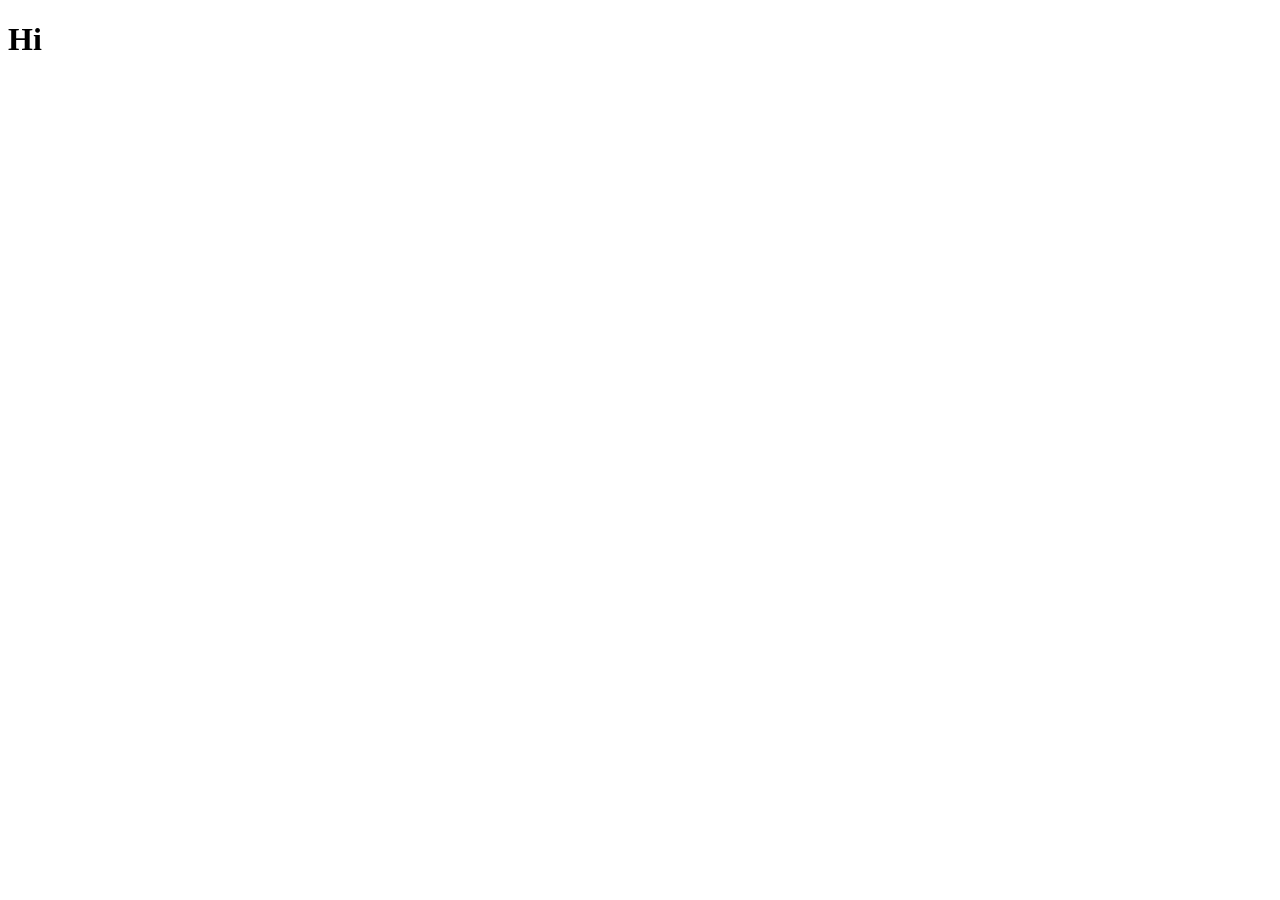
==== index.html @ a9ecbef4 "added index.html" ====
<!doctype html>
<html lang="en">
  <head>
    <meta charset="UTF-8" />
    <meta name="viewport" content="width=device-width, initial-scale=1.0" />
    <title>Document</title>
  </head>
  <body>
    <h1>Hi</h1>
  </body>
</html>
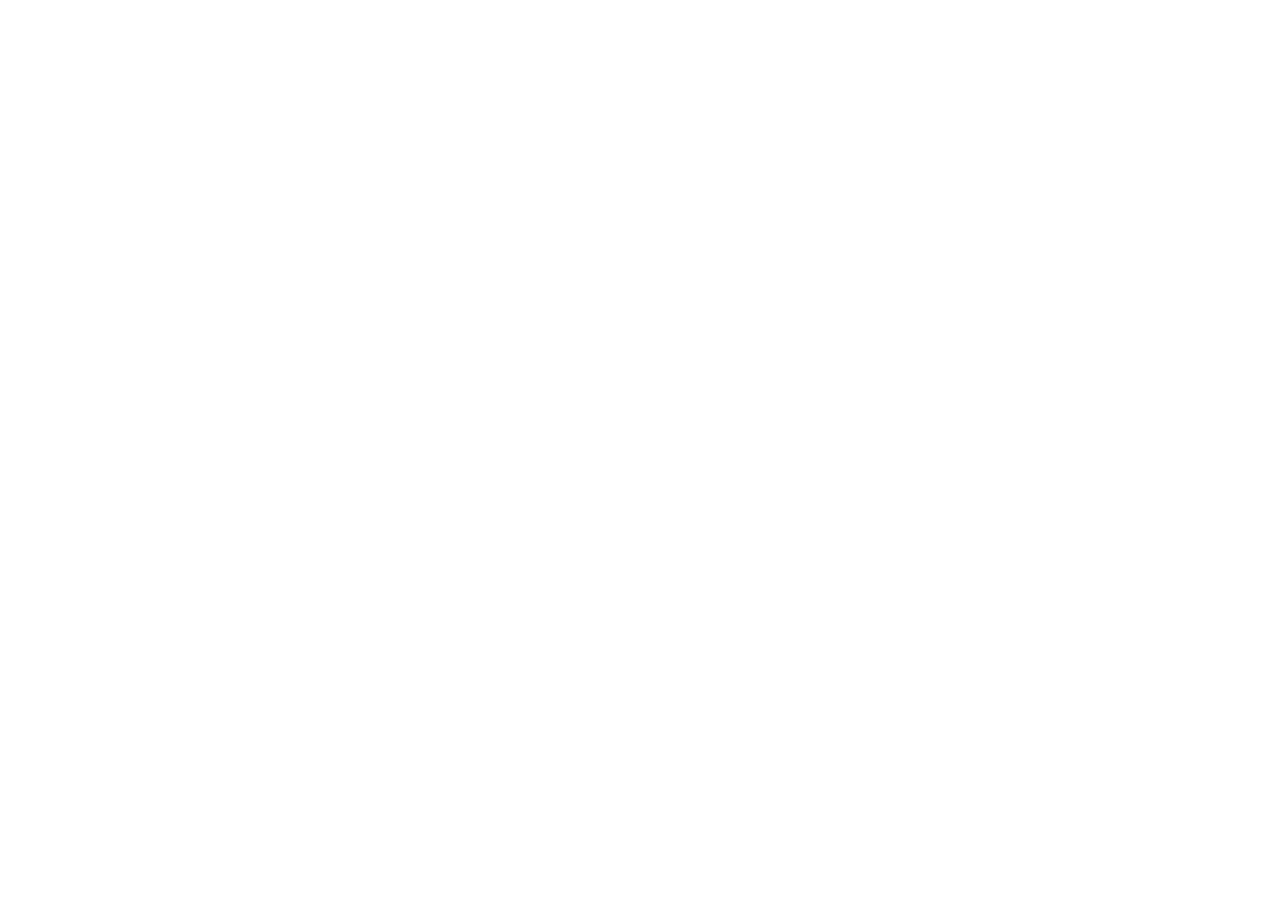
==== commit 27516dc2: "Add files via upload" ====
--- a/index.html
+++ b/index.html
@@ -1,11 +1,9 @@
-<!doctype html>
-<html lang="en">
-  <head>
-    <meta charset="UTF-8" />
-    <meta name="viewport" content="width=device-width, initial-scale=1.0" />
-    <title>Document</title>
-  </head>
-  <body>
-    <h1>Hi</h1>
-  </body>
-</html>
+<!doctype html>
+<html lang="en">
+  <head>
+    <meta charset="UTF-8" />
+    <meta name="viewport" content="width=device-width, initial-scale=1.0" />
+    <title>Document</title>
+  </head>
+  <body></body>
+</html>
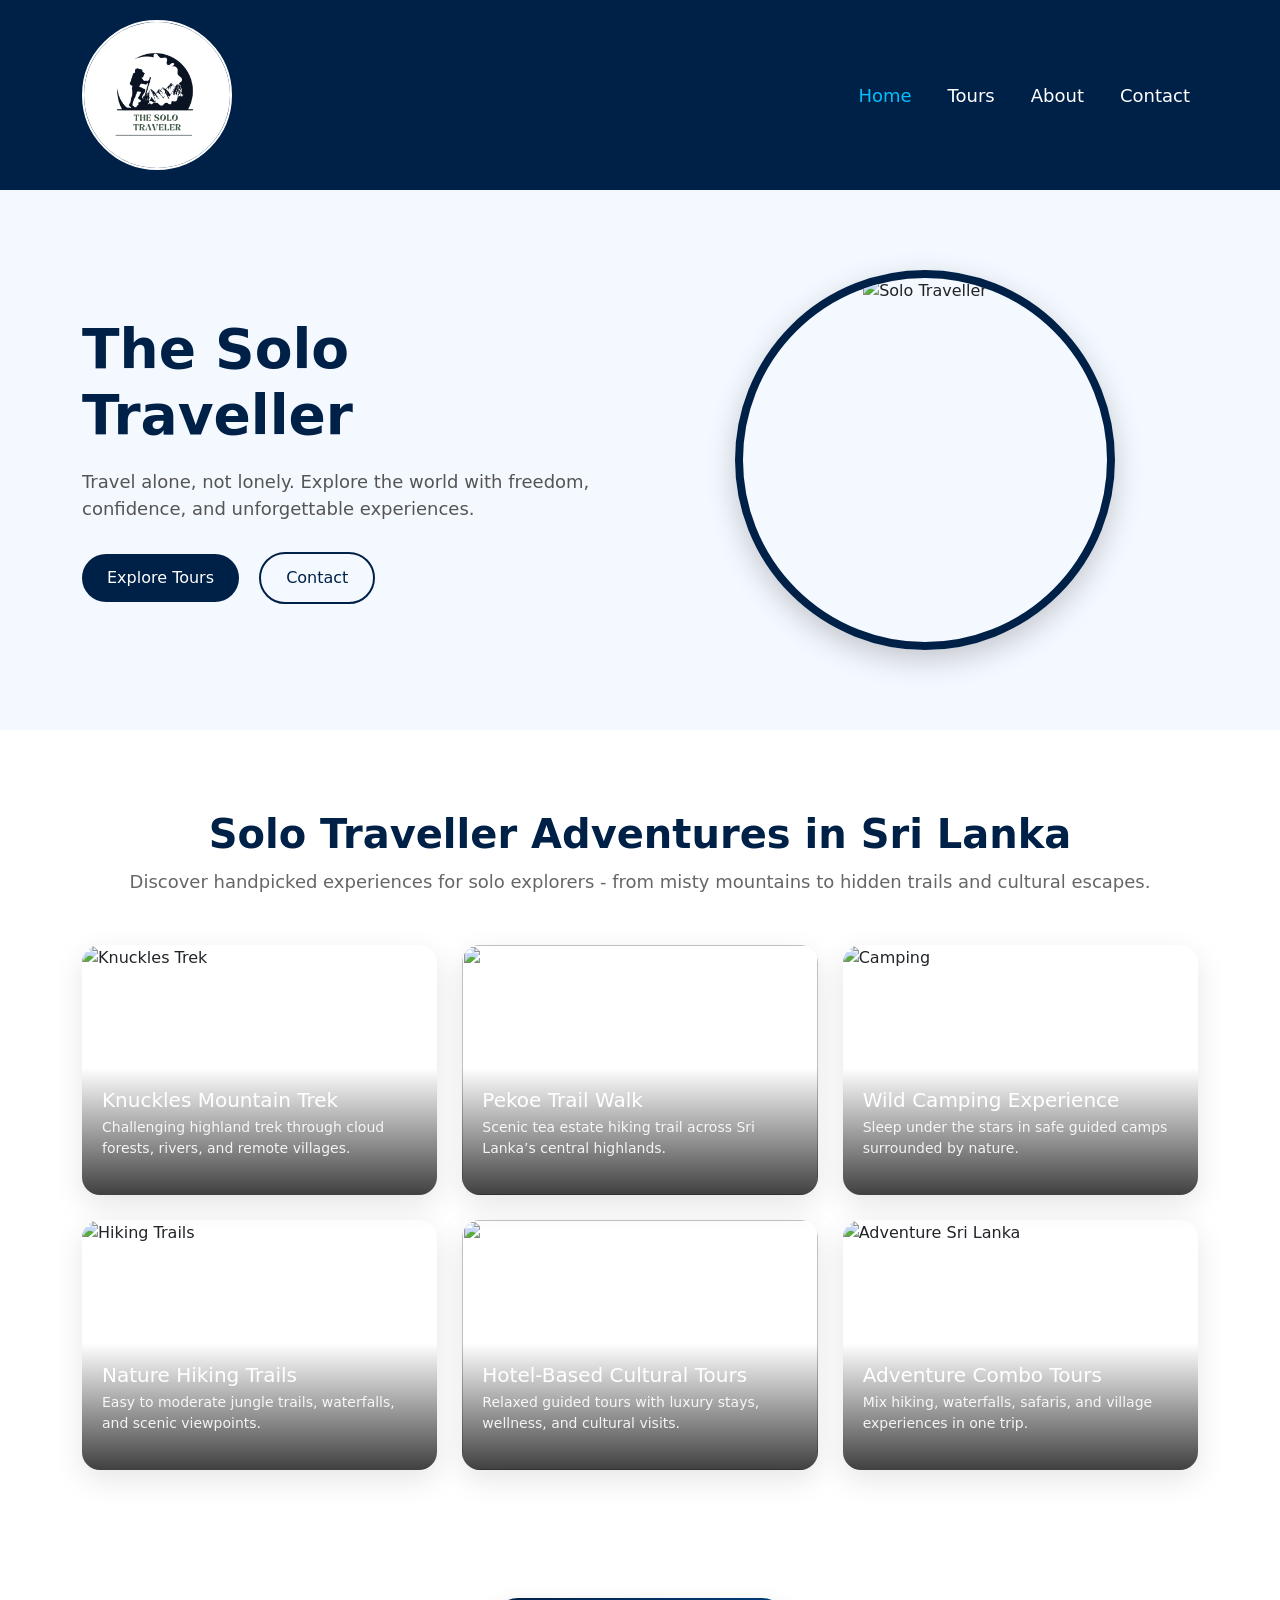
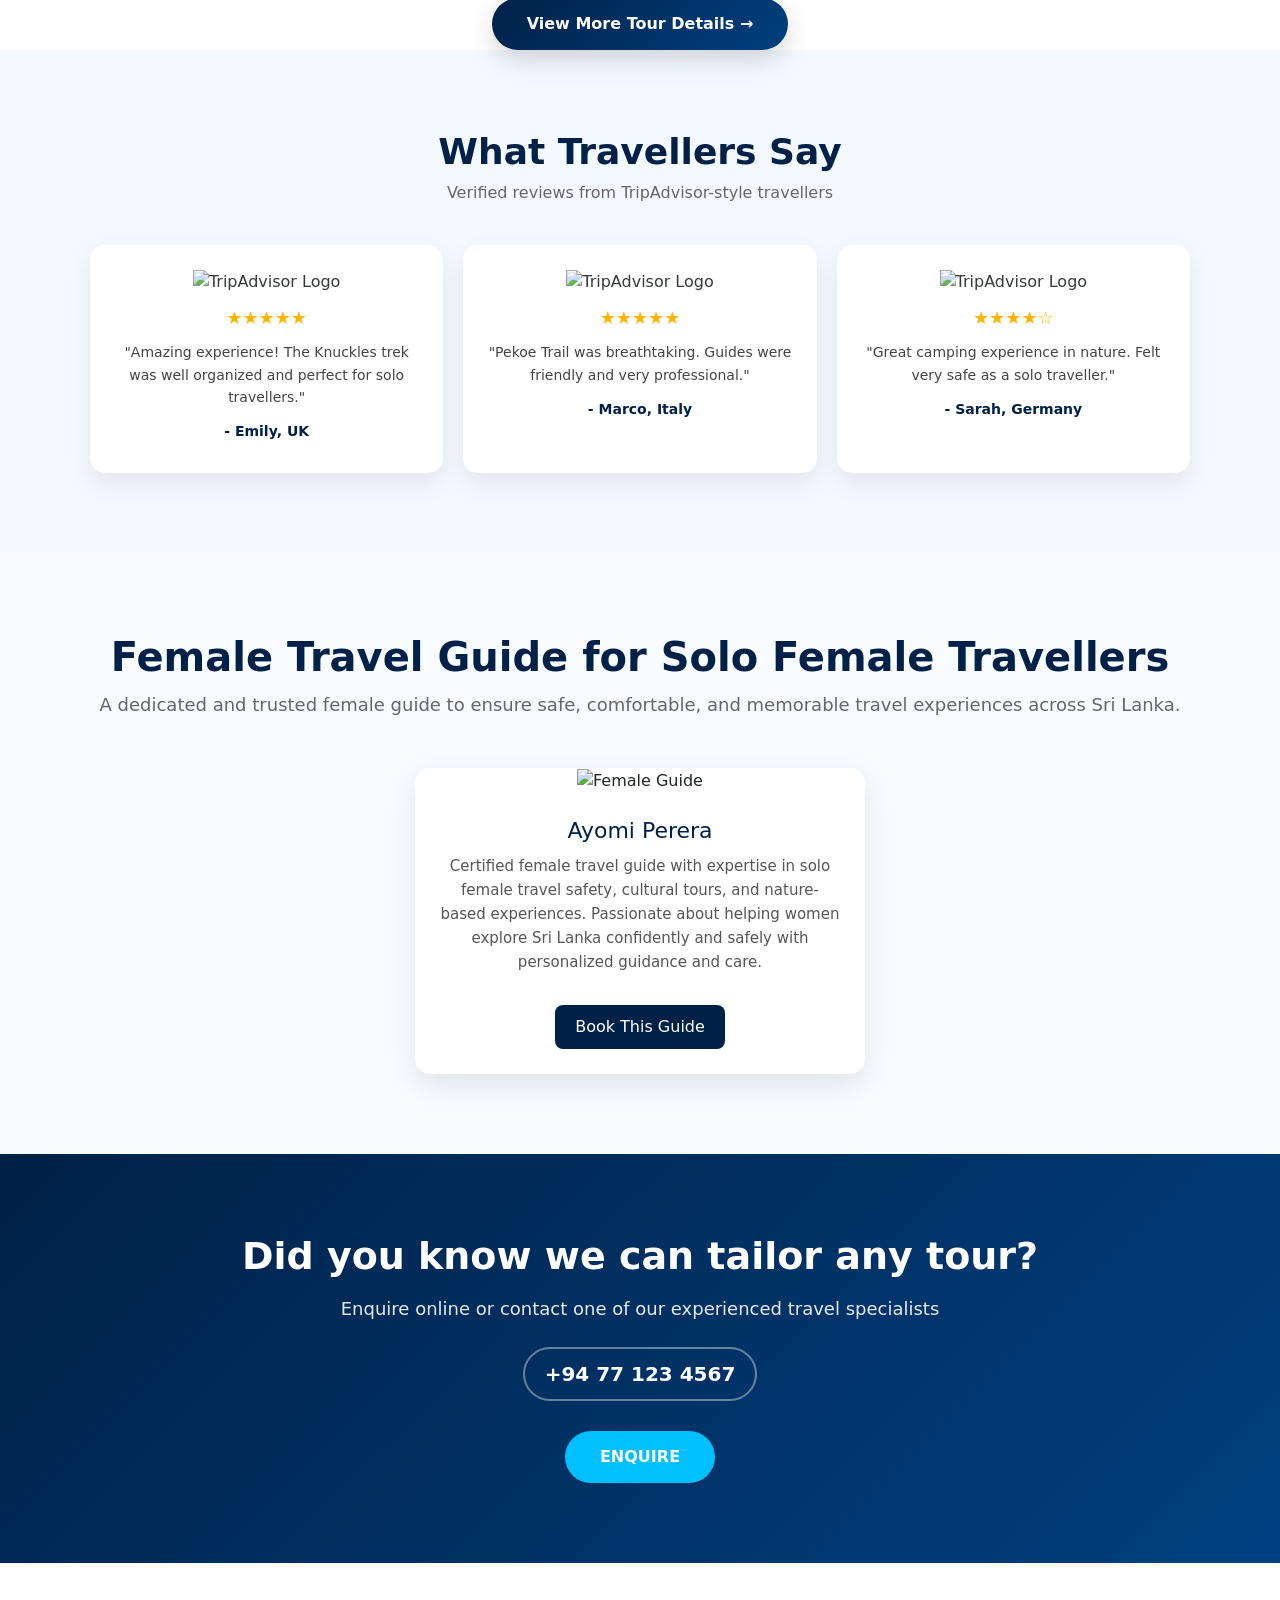
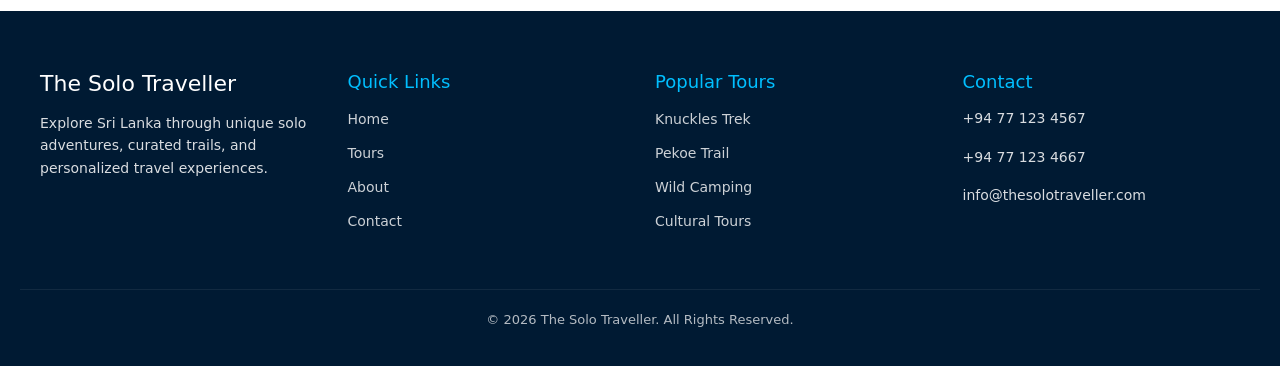
==== commit ec2d37b4: "Update index.html" ====
--- a/index.html
+++ b/index.html
@@ -1,9 +1,316 @@
 <!doctype html>
 <html lang="en">
   <head>
-    <meta charset="UTF-8" />
-    <meta name="viewport" content="width=device-width, initial-scale=1.0" />
-    <title>Document</title>
+    <meta charset="utf-8" />
+    <meta name="viewport" content="width=device-width, initial-scale=1" />
+    <title>Home</title>
+    <link
+      href="https://cdn.jsdelivr.net/npm/bootstrap@5.3.8/dist/css/bootstrap.min.css"
+      rel="stylesheet"
+      integrity="sha384-sRIl4kxILFvY47J16cr9ZwB07vP4J8+LH7qKQnuqkuIAvNWLzeN8tE5YBujZqJLB"
+      crossorigin="anonymous"
+    />
+    <link rel="stylesheet" href="home.css" />
   </head>
-  <body></body>
+  <body>
+    <!-- Navbar -->
+    <nav class="navbar navbar-expand-lg custom-navbar">
+      <div class="container">
+        <!-- Logo Image -->
+        <a class="navbar-brand" href="index.html">
+          <img src="The Solo.png" alt="Logo" class="logo-img" />
+        </a>
+
+        <!-- Mobile Toggle Button -->
+        <button
+          class="navbar-toggler bg-light"
+          type="button"
+          data-bs-toggle="collapse"
+          data-bs-target="#navbarNav"
+        >
+          <span class="navbar-toggler-icon"></span>
+        </button>
+
+        <!-- Navbar Links -->
+        <div
+          class="collapse navbar-collapse justify-content-end"
+          id="navbarNav"
+        >
+          <ul class="navbar-nav">
+            <li class="nav-item">
+              <a class="nav-link active" href="index.html">Home</a>
+            </li>
+
+            <li class="nav-item">
+              <a class="nav-link" href="tours.html">Tours</a>
+            </li>
+
+            <li class="nav-item">
+              <a class="nav-link" href="about.html">About</a>
+            </li>
+
+            <li class="nav-item">
+              <a class="nav-link" href="contact.html">Contact</a>
+            </li>
+          </ul>
+        </div>
+      </div>
+    </nav>
+
+    <!-- HERO SECTION -->
+    <section class="hero-section">
+      <div class="container">
+        <div class="row align-items-center">
+          <!-- LEFT CONTENT -->
+          <div class="col-lg-6 hero-text">
+            <h1>The Solo Traveller</h1>
+            <p>
+              Travel alone, not lonely. Explore the world with freedom,
+              confidence, and unforgettable experiences.
+            </p>
+
+            <div class="hero-buttons">
+              <a href="tours.html" class="btn btn-primary">Explore Tours</a>
+              <a href="contact.html" class="btn btn-outline-primary">Contact</a>
+            </div>
+          </div>
+
+          <!-- RIGHT IMAGE -->
+          <div class="col-lg-6 text-center">
+            <div class="image-circle">
+              <img
+                src="https://images.pexels.com/photos/4437974/pexels-photo-4437974.jpeg"
+                alt="Solo Traveller"
+              />
+            </div>
+          </div>
+        </div>
+      </div>
+    </section>
+
+    <!-- Tours Section -->
+    <section class="tours-section">
+    <div class="container">
+        <h2 class="section-title">Solo Traveller Adventures in Sri Lanka</h2>
+        <p class="section-subtitle">
+            Discover handpicked experiences for solo explorers - from misty mountains to hidden trails and cultural escapes.
+        </p>
+
+        <div class="tours-grid">
+
+            <!-- Knuckles -->
+            <div class="tour-card">
+                <img src="https://images.pexels.com/photos/33617911/pexels-photo-33617911.jpeg" alt="Knuckles Trek">
+                <div class="tour-content">
+                    <h3>Knuckles Mountain Trek</h3>
+                    <p>Challenging highland trek through cloud forests, rivers, and remote villages.</p>
+                </div>
+            </div>
+
+            <!-- Pekoe Trail -->
+            <div class="tour-card">
+                <img src="https://images.pexels.com/photos/9803098/pexels-photo-9803098.jpeg"Pekoe Trail">
+                <div class="tour-content">
+                    <h3>Pekoe Trail Walk</h3>
+                    <p>Scenic tea estate hiking trail across Sri Lanka’s central highlands.</p>
+                </div>
+            </div>
+
+            <!-- Camping -->
+            <div class="tour-card">
+                <img src="https://images.pexels.com/photos/14025077/pexels-photo-14025077.jpeg" alt="Camping">
+                <div class="tour-content">
+                    <h3>Wild Camping Experience</h3>
+                    <p>Sleep under the stars in safe guided camps surrounded by nature.</p>
+                </div>
+            </div>
+
+            <!-- Hiking Trails -->
+            <div class="tour-card">
+                <img src="https://images.pexels.com/photos/12217366/pexels-photo-12217366.jpeg" alt="Hiking Trails">
+                <div class="tour-content">
+                    <h3>Nature Hiking Trails</h3>
+                    <p>Easy to moderate jungle trails, waterfalls, and scenic viewpoints.</p>
+                </div>
+            </div>
+
+            <!-- Hotel Based Tours -->
+            <div class="tour-card">
+                <img src="https://images.pexels.com/photos/29813522/pexels-photo-29813522.jpeg"Hotel Tours">
+                <div class="tour-content">
+                    <h3>Hotel-Based Cultural Tours</h3>
+                    <p>Relaxed guided tours with luxury stays, wellness, and cultural visits.</p>
+                </div>
+            </div>
+
+            <!-- Adventure Mix -->
+            <div class="tour-card">
+                <img src="https://images.pexels.com/photos/4555341/pexels-photo-4555341.jpeg" alt="Adventure Sri Lanka">
+                <div class="tour-content">
+                    <h3>Adventure Combo Tours</h3>
+                    <p>Mix hiking, waterfalls, safaris, and village experiences in one trip.</p>
+                </div>
+            </div>
+
+        </div>
+    </div>
+</section>
+
+<!-- VIEW MORE BUTTON -->
+<div class="text-center mt-5">
+  <a href="tours.html" class="view-more-btn">
+    View More Tour Details →
+  </a>
+</div>
+
+<section class="reviews-section">
+    <div class="container">
+
+        <h2>What Travellers Say</h2>
+        <p class="subtitle">Verified reviews from TripAdvisor-style travellers</p>
+
+        <div class="reviews-grid">
+
+            <div class="review-card">
+                <img class="ta-logo" src="https://images.seeklogo.com/logo-png/36/1/tripadvisor-logo-png_seeklogo-368343.png" alt="TripAdvisor Logo">
+                <div class="stars">★★★★★</div>
+                <p>"Amazing experience! The Knuckles trek was well organized and perfect for solo travellers."</p>
+                <h4>- Emily, UK</h4>
+            </div>
+
+            <div class="review-card">
+                <img class="ta-logo" src="https://images.seeklogo.com/logo-png/36/1/tripadvisor-logo-png_seeklogo-368343.png" alt="TripAdvisor Logo">
+                <div class="stars">★★★★★</div>
+                <p>"Pekoe Trail was breathtaking. Guides were friendly and very professional."</p>
+                <h4>- Marco, Italy</h4>
+            </div>
+
+            <div class="review-card">
+                <img class="ta-logo" src="https://images.seeklogo.com/logo-png/36/1/tripadvisor-logo-png_seeklogo-368343.png" alt="TripAdvisor Logo">
+                <div class="stars">★★★★☆</div>
+                <p>"Great camping experience in nature. Felt very safe as a solo traveller."</p>
+                <h4>- Sarah, Germany</h4>
+            </div>
+
+        </div>
+    </div>
+</section>
+
+<!-- FEMALE TRAVEL GUIDE SECTION -->
+<section class="female-guide-section">
+    <div class="container">
+
+        <h2 class="section-title">Female Travel Guide for Solo Female Travellers</h2>
+        <p class="section-subtitle">
+            A dedicated and trusted female guide to ensure safe, comfortable, and memorable travel experiences across Sri Lanka.
+        </p>
+
+        <div class="guide-single">
+
+            <div class="guide-card">
+                <img src="https://images.pexels.com/photos/7648312/pexels-photo-7648312.jpeg" alt="Female Guide">
+
+                <div class="guide-content">
+                    <h3>Ayomi Perera</h3>
+                    <p>
+                        Certified female travel guide with expertise in solo female travel safety, cultural tours, and nature-based experiences.
+                        Passionate about helping women explore Sri Lanka confidently and safely with personalized guidance and care.
+                    </p>
+
+                    <a href="contact.html" class="guide-btn">Book This Guide</a>
+                </div>
+
+            </div>
+
+        </div>
+
+    </div>
+</section>
+
+<!-- Review Section -->
+<section class="cta-section">
+    <div class="cta-container">
+        <h2>Did you know we can tailor any tour?</h2>
+        <p>Enquire online or contact one of our experienced travel specialists</p>
+
+        <div class="cta-contact">
+            <span class="phone">+94 77 123 4567</span>
+        </div>
+
+        <a href="contact.html" class="cta-button">ENQUIRE</a>
+    </div>
+</section>
+
+<br>
+<br>
+
+<!-- Footer -->
+
+<footer class="footer">
+    <div class="footer-container">
+
+        <!-- Brand -->
+        <div class="footer-box">
+            <h3>The Solo Traveller</h3>
+            <p>Explore Sri Lanka through unique solo adventures, curated trails, and personalized travel experiences.</p>
+        </div>
+
+        <!-- Quick Links -->
+        <div class="footer-box">
+            <h4>Quick Links</h4>
+            <ul>
+                <li><a href="index.html">Home</a></li>
+                <li><a href="tours.html">Tours</a></li>
+                <li><a href="about.html">About</a></li>
+                <li><a href="contact.html">Contact</a></li>
+            </ul>
+        </div>
+
+        <!-- Tours -->
+        <div class="footer-box">
+            <h4>Popular Tours</h4>
+            <ul>
+                <li><a href="tours.html">Knuckles Trek</a></li>
+                <li><a href="tours.html">Pekoe Trail</a></li>
+                <li><a href="tours.html">Wild Camping</a></li>
+                <li><a href="tours.html">Cultural Tours</a></li>
+            </ul>
+        </div>
+
+        <!-- Contact -->
+        <div class="footer-box">
+            <h4>Contact</h4>
+            <p> +94 77 123 4567</p>
+            <p> +94 77 123 4667</p>
+            <p> info@thesolotraveller.com</p>
+        </div>
+
+    </div>
+
+    <div class="footer-bottom">
+        <p>© 2026 The Solo Traveller. All Rights Reserved.</p>
+    </div>
+</footer>
+
+    <script
+      src="https://cdn.jsdelivr.net/npm/bootstrap@5.3.8/dist/js/bootstrap.bundle.min.js"
+      integrity="sha384-FKyoEForCGlyvwx9Hj09JcYn3nv7wiPVlz7YYwJrWVcXK/BmnVDxM+D2scQbITxI"
+      crossorigin="anonymous"
+    ></script>
+
+    <script>
+</script>
+
+<link rel="stylesheet" href="home.js">
+  </body>
 </html>
+<script
+  src="https://cdn.jsdelivr.net/npm/@popperjs/core@2.11.8/dist/umd/popper.min.js"
+  integrity="sha384-I7E8VVD/ismYTF4hNIPjVp/Zjvgyol6VFvRkX/vR+Vc4jQkC+hVqc2pM8ODewa9r"
+  crossorigin="anonymous"
+></script>
+<script
+  src="https://cdn.jsdelivr.net/npm/bootstrap@5.3.8/dist/js/bootstrap.min.js"
+  integrity="sha384-G/EV+4j2dNv+tEPo3++6LCgdCROaejBqfUeNjuKAiuXbjrxilcCdDz6ZAVfHWe1Y"
+  crossorigin="anonymous"
+></script>
--- a/home.css
+++ b/home.css
@@ -0,0 +1,699 @@
+/* Navbar Background */
+.custom-navbar {
+  background-color: #002147; /* Dark Blue */
+  padding: 15px 0;
+}
+
+/* Logo Image */
+.logo-img {
+  width: 150px;
+  height: 150px;
+  border-radius: 50%; /* Makes image round */
+  object-fit: cover; /* Prevents stretching */
+  border: 2px solid white;
+}
+
+/* Navbar Links */
+.navbar-nav .nav-link {
+  color: white;
+  font-size: 18px;
+  font-weight: 500;
+  margin-left: 20px;
+  transition: 0.3s;
+}
+
+/* Hover Effect */
+.navbar-nav .nav-link:hover {
+  color: #00bfff;
+}
+
+/* Active Link */
+.navbar-nav .nav-link.active {
+  color: #00bfff;
+}
+
+/* HERO SECTION */
+.hero-section {
+  padding: 80px 0;
+  background: #f4f8ff;
+}
+
+/* TEXT */
+.hero-text h1 {
+  font-size: 55px;
+  font-weight: 800;
+  color: #002147;
+}
+
+.hero-text p {
+  font-size: 18px;
+  color: #555;
+  margin-top: 20px;
+  margin-bottom: 30px;
+}
+
+/* BUTTONS */
+.hero-buttons .btn {
+  margin-right: 15px;
+  padding: 12px 25px;
+  border-radius: 30px;
+  font-size: 16px;
+}
+
+/* PRIMARY BUTTON */
+.btn-primary {
+  background-color: #002147;
+  border: none;
+}
+
+.btn-primary:hover {
+  background-color: #004080;
+}
+
+/* OUTLINE BUTTON */
+.btn-outline-primary {
+  border: 2px solid #002147;
+  color: #002147;
+}
+
+.btn-outline-primary:hover {
+  background-color: #002147;
+  color: white;
+}
+
+/* CIRCULAR IMAGE */
+.image-circle {
+  width: 380px;
+  height: 380px;
+  margin: auto;
+  border-radius: 50%;
+  overflow: hidden;
+  border: 8px solid #002147;
+  animation: float 4s ease-in-out infinite;
+  box-shadow: 0 10px 30px rgba(0, 0, 0, 0.2);
+}
+
+.image-circle img {
+  width: 100%;
+  height: 100%;
+  object-fit: cover;
+}
+
+/* RESPONSIVE */
+@media (max-width: 768px) {
+  .hero-text {
+    text-align: center;
+    margin-bottom: 30px;
+  }
+
+  .hero-text h1 {
+    font-size: 38px;
+  }
+
+  .image-circle {
+    width: 280px;
+    height: 280px;
+  }
+}
+
+/* SECTION */
+.tours-section {
+  padding: 80px 0;
+  background: #ffffff;
+}
+
+/* TITLE */
+.section-title {
+  text-align: center;
+  font-size: 40px;
+  font-weight: 800;
+  color: #002147;
+}
+
+.section-subtitle {
+  text-align: center;
+  font-size: 18px;
+  color: #666;
+  margin-top: 10px;
+  margin-bottom: 50px;
+}
+
+/* GRID */
+.tours-grid {
+  display: grid;
+  grid-template-columns: repeat(auto-fit, minmax(280px, 1fr));
+  gap: 25px;
+}
+
+/* CARD */
+.tour-card {
+  position: relative;
+  border-radius: 18px;
+  overflow: hidden;
+  box-shadow: 0 10px 30px rgba(0, 0, 0, 0.1);
+  cursor: pointer;
+  transition:
+    transform 0.4s ease,
+    box-shadow 0.4s ease;
+}
+
+/* IMAGE */
+.tour-card img {
+  width: 100%;
+  height: 250px;
+  object-fit: cover;
+  transition: transform 0.6s ease;
+}
+
+/* HOVER EFFECT */
+.tour-card:hover {
+  transform: translateY(-10px);
+  box-shadow: 0 20px 45px rgba(0, 0, 0, 0.2);
+}
+
+.tour-card:hover img {
+  transform: scale(1.1);
+}
+
+/* TEXT OVERLAY */
+.tour-content {
+  position: absolute;
+  bottom: 0;
+  width: 100%;
+  padding: 20px;
+  background: linear-gradient(to top, rgba(0, 0, 0, 0.75), transparent);
+  color: white;
+}
+
+.tour-content h3 {
+  font-size: 20px;
+  margin-bottom: 5px;
+}
+
+.tour-content p {
+  font-size: 14px;
+  opacity: 0.9;
+}
+
+/* RESPONSIVE */
+@media (max-width: 768px) {
+  .section-title {
+    font-size: 30px;
+  }
+
+  .tour-card img {
+    height: 220px;
+  }
+}
+
+/* CTA SECTION */
+.cta-section {
+  padding: 80px 20px;
+  background: linear-gradient(135deg, #002147, #004080);
+  color: white;
+  text-align: center;
+}
+
+/* CONTAINER */
+.cta-container {
+  max-width: 800px;
+  margin: auto;
+}
+
+/* TITLE */
+.cta-section h2 {
+  font-size: 38px;
+  font-weight: 800;
+  margin-bottom: 15px;
+}
+
+/* TEXT */
+.cta-section p {
+  font-size: 18px;
+  opacity: 0.9;
+  margin-bottom: 25px;
+}
+
+/* PHONE */
+.cta-contact .phone {
+  display: inline-block;
+  font-size: 20px;
+  font-weight: 600;
+  margin-bottom: 30px;
+  padding: 10px 20px;
+  border: 2px solid rgba(255, 255, 255, 0.4);
+  border-radius: 30px;
+}
+
+/* BUTTON */
+.cta-button {
+  display: inline-block;
+  padding: 14px 35px;
+  background: #00bfff;
+  color: white;
+  font-size: 16px;
+  font-weight: 600;
+  border-radius: 30px;
+  text-decoration: none;
+  transition: 0.3s ease;
+}
+
+/* HOVER EFFECT */
+.cta-button:hover {
+  background: white;
+  color: #002147;
+  transform: translateY(-3px);
+}
+
+/* RESPONSIVE */
+@media (max-width: 768px) {
+  .cta-section h2 {
+    font-size: 28px;
+  }
+
+  .cta-section p {
+    font-size: 16px;
+  }
+}
+
+/* FOOTER */
+.footer {
+  background: #001a33;
+  color: white;
+  padding: 60px 20px 20px;
+}
+
+/* CONTAINER */
+.footer-container {
+  display: grid;
+  grid-template-columns: repeat(auto-fit, minmax(220px, 1fr));
+  gap: 30px;
+  max-width: 1200px;
+  margin: auto;
+}
+
+/* BOX */
+.footer-box h3 {
+  font-size: 22px;
+  margin-bottom: 15px;
+}
+
+.footer-box h4 {
+  font-size: 18px;
+  margin-bottom: 15px;
+  color: #00bfff;
+}
+
+.footer-box p {
+  font-size: 14px;
+  opacity: 0.85;
+  line-height: 1.6;
+}
+
+/* LINKS */
+.footer-box ul {
+  list-style: none;
+  padding: 0;
+}
+
+.footer-box ul li {
+  margin-bottom: 10px;
+}
+
+.footer-box ul li a {
+  color: white;
+  text-decoration: none;
+  font-size: 14px;
+  opacity: 0.8;
+  transition: 0.3s;
+}
+
+.footer-box ul li a:hover {
+  color: #00bfff;
+  opacity: 1;
+}
+
+/* BOTTOM */
+.footer-bottom {
+  text-align: center;
+  margin-top: 40px;
+  padding-top: 20px;
+  border-top: 1px solid rgba(255, 255, 255, 0.1);
+  font-size: 13px;
+  opacity: 0.7;
+}
+
+/* RESPONSIVE */
+@media (max-width: 768px) {
+  .footer-container {
+    text-align: center;
+  }
+}
+
+/* REVIEWS SECTION */
+.reviews-section {
+  padding: 80px 20px;
+  background: #f4f8ff;
+  text-align: center;
+}
+
+/* TITLE */
+.reviews-section h2 {
+  font-size: 36px;
+  font-weight: 800;
+  color: #002147;
+}
+
+.subtitle {
+  font-size: 16px;
+  color: #666;
+  margin-bottom: 40px;
+}
+
+/* GRID */
+.reviews-grid {
+  display: grid;
+  grid-template-columns: repeat(auto-fit, minmax(260px, 1fr));
+  gap: 20px;
+  max-width: 1100px;
+  margin: auto;
+}
+
+/* CARD */
+.review-card {
+  background: white;
+  padding: 25px;
+  border-radius: 15px;
+  box-shadow: 0 10px 25px rgba(0, 0, 0, 0.08);
+  transition: 0.3s ease;
+}
+
+.review-card:hover {
+  transform: translateY(-8px);
+}
+
+/* TRIPADVISOR LOGO */
+.ta-logo {
+  width: 120px;
+  height: auto;
+  margin-bottom: 10px;
+  opacity: 0.9;
+}
+
+/* STARS */
+.stars {
+  color: #ffb400;
+  font-size: 18px;
+  margin-bottom: 10px;
+}
+
+/* TEXT */
+.review-card p {
+  font-size: 14px;
+  color: #444;
+  margin-bottom: 15px;
+  line-height: 1.6;
+}
+
+/* NAME */
+.review-card h4 {
+  font-size: 14px;
+  color: #002147;
+  font-weight: 600;
+}
+
+/* SCROLL ANIMATION STYLE*/
+
+.hidden {
+  opacity: 0;
+  transform: translateY(60px);
+  transition: all 0.8s ease;
+}
+
+/* Visible state */
+.show {
+  opacity: 1;
+  transform: translateY(0);
+}
+
+/* Smooth hover upgrade */
+.tour-card,
+.review-card {
+  transition:
+    transform 0.6s ease,
+    box-shadow 0.6s ease;
+}
+
+.image-circle {
+  transition: all 0.5s ease;
+}
+
+.image-circle:hover {
+  transform: translateY(-10px) scale(1.05);
+  box-shadow: 0 25px 50px rgba(0, 191, 255, 0.3);
+  border: 6px solid #00bfff;
+}
+
+/* BUTTON MICRO INTERACTION */
+.btn,
+.cta-button {
+  transition:
+    transform 0.2s ease,
+    box-shadow 0.3s ease;
+}
+
+.btn:hover,
+.cta-button:hover {
+  transform: translateY(-3px);
+  box-shadow: 0 10px 25px rgba(0, 0, 0, 0.2);
+}
+
+/* SMOOTH PAGE SCROLL */
+html {
+  scroll-behavior: smooth;
+}
+
+/* VIEW MORE BUTTON */
+.view-more-btn {
+  display: inline-block;
+  padding: 14px 35px;
+  background: linear-gradient(135deg, #002147, #004080);
+  color: white;
+  border-radius: 30px;
+  font-size: 16px;
+  text-decoration: none;
+  font-weight: 600;
+  transition: all 0.3s ease;
+  box-shadow: 0 10px 25px rgba(0, 0, 0, 0.15);
+}
+
+/* HOVER EFFECT */
+.view-more-btn:hover {
+  transform: translateY(-4px);
+  box-shadow: 0 15px 35px rgba(0, 0, 0, 0.25);
+  color: white;
+}
+
+/* CLICK EFFECT */
+.view-more-btn:active {
+  transform: scale(0.97);
+}
+
+.view-more-btn {
+  opacity: 0;
+  transform: translateY(30px);
+  animation: fadeUp 1s ease forwards;
+  animation-delay: 0.5s;
+}
+
+@keyframes fadeUp {
+  to {
+    opacity: 1;
+    transform: translateY(0);
+  }
+}
+
+/* PAGE LOAD ANIMATION */
+body {
+  opacity: 0;
+  animation: pageLoad 1.2s ease forwards;
+}
+
+@keyframes pageLoad {
+  from {
+    opacity: 0;
+    transform: translateY(20px);
+  }
+
+  to {
+    opacity: 1;
+    transform: translateY(0);
+  }
+}
+
+/* HERO TEXT ANIMATION */
+.hero-text {
+  opacity: 0;
+  transform: translateX(-50px);
+  animation: slideLeft 1.2s ease forwards;
+  animation-delay: 0.3s;
+}
+
+@keyframes slideLeft {
+  from {
+    opacity: 0;
+    transform: translateX(-50px);
+  }
+
+  to {
+    opacity: 1;
+    transform: translateX(0);
+  }
+}
+
+/* HERO IMAGE ANIMATION */
+.image-circle {
+  opacity: 0;
+  transform: scale(0.8);
+  animation: zoomIn 1.2s ease forwards;
+  animation-delay: 0.5s;
+}
+
+@keyframes zoomIn {
+  from {
+    opacity: 0;
+    transform: scale(0.8);
+  }
+
+  to {
+    opacity: 1;
+    transform: scale(1);
+  }
+}
+
+/* TOUR CARDS ANIMATION */
+.tour-card {
+  opacity: 0;
+  transform: translateY(40px);
+  animation: fadeUp 1s ease forwards;
+}
+
+.tour-card:nth-child(1) {
+  animation-delay: 0.2s;
+}
+.tour-card:nth-child(2) {
+  animation-delay: 0.4s;
+}
+.tour-card:nth-child(3) {
+  animation-delay: 0.6s;
+}
+.tour-card:nth-child(4) {
+  animation-delay: 0.8s;
+}
+.tour-card:nth-child(5) {
+  animation-delay: 1s;
+}
+.tour-card:nth-child(6) {
+  animation-delay: 1.2s;
+}
+
+@keyframes fadeUp {
+  from {
+    opacity: 0;
+    transform: translateY(40px);
+  }
+
+  to {
+    opacity: 1;
+    transform: translateY(0);
+  }
+}
+
+/* REVIEW CARDS */
+.review-card {
+  opacity: 0;
+  animation: fadeIn 1.2s ease forwards;
+}
+
+.review-card:nth-child(1) {
+  animation-delay: 0.5s;
+}
+.review-card:nth-child(2) {
+  animation-delay: 0.8s;
+}
+.review-card:nth-child(3) {
+  animation-delay: 1.1s;
+}
+
+@keyframes fadeIn {
+  from {
+    opacity: 0;
+  }
+
+  to {
+    opacity: 1;
+  }
+}
+
+/* FEMALE GUIDE SINGLE */
+.female-guide-section {
+  padding: 80px 0;
+  background: #f8fbff;
+  text-align: center;
+}
+
+.guide-single {
+  display: flex;
+  justify-content: center;
+  margin-top: 40px;
+}
+
+.guide-card {
+  max-width: 450px;
+  background: #fff;
+  border-radius: 15px;
+  overflow: hidden;
+  box-shadow: 0 10px 30px rgba(0, 0, 0, 0.1);
+  transition: 0.4s ease;
+}
+
+.guide-card:hover {
+  transform: translateY(-8px);
+}
+
+.guide-card img {
+  width: 100%;
+  height: 350px;
+  object-fit: cover;
+}
+
+.guide-content {
+  padding: 25px;
+}
+
+.guide-content h3 {
+  font-size: 22px;
+  color: #002147;
+  margin-bottom: 10px;
+}
+
+.guide-content p {
+  font-size: 15px;
+  color: #555;
+  line-height: 1.6;
+}
+
+.guide-btn {
+  display: inline-block;
+  margin-top: 15px;
+  padding: 10px 20px;
+  background: #002147;
+  color: white;
+  border-radius: 8px;
+  text-decoration: none;
+  transition: 0.3s;
+}
+
+.guide-btn:hover {
+  background: #004080;
+}
